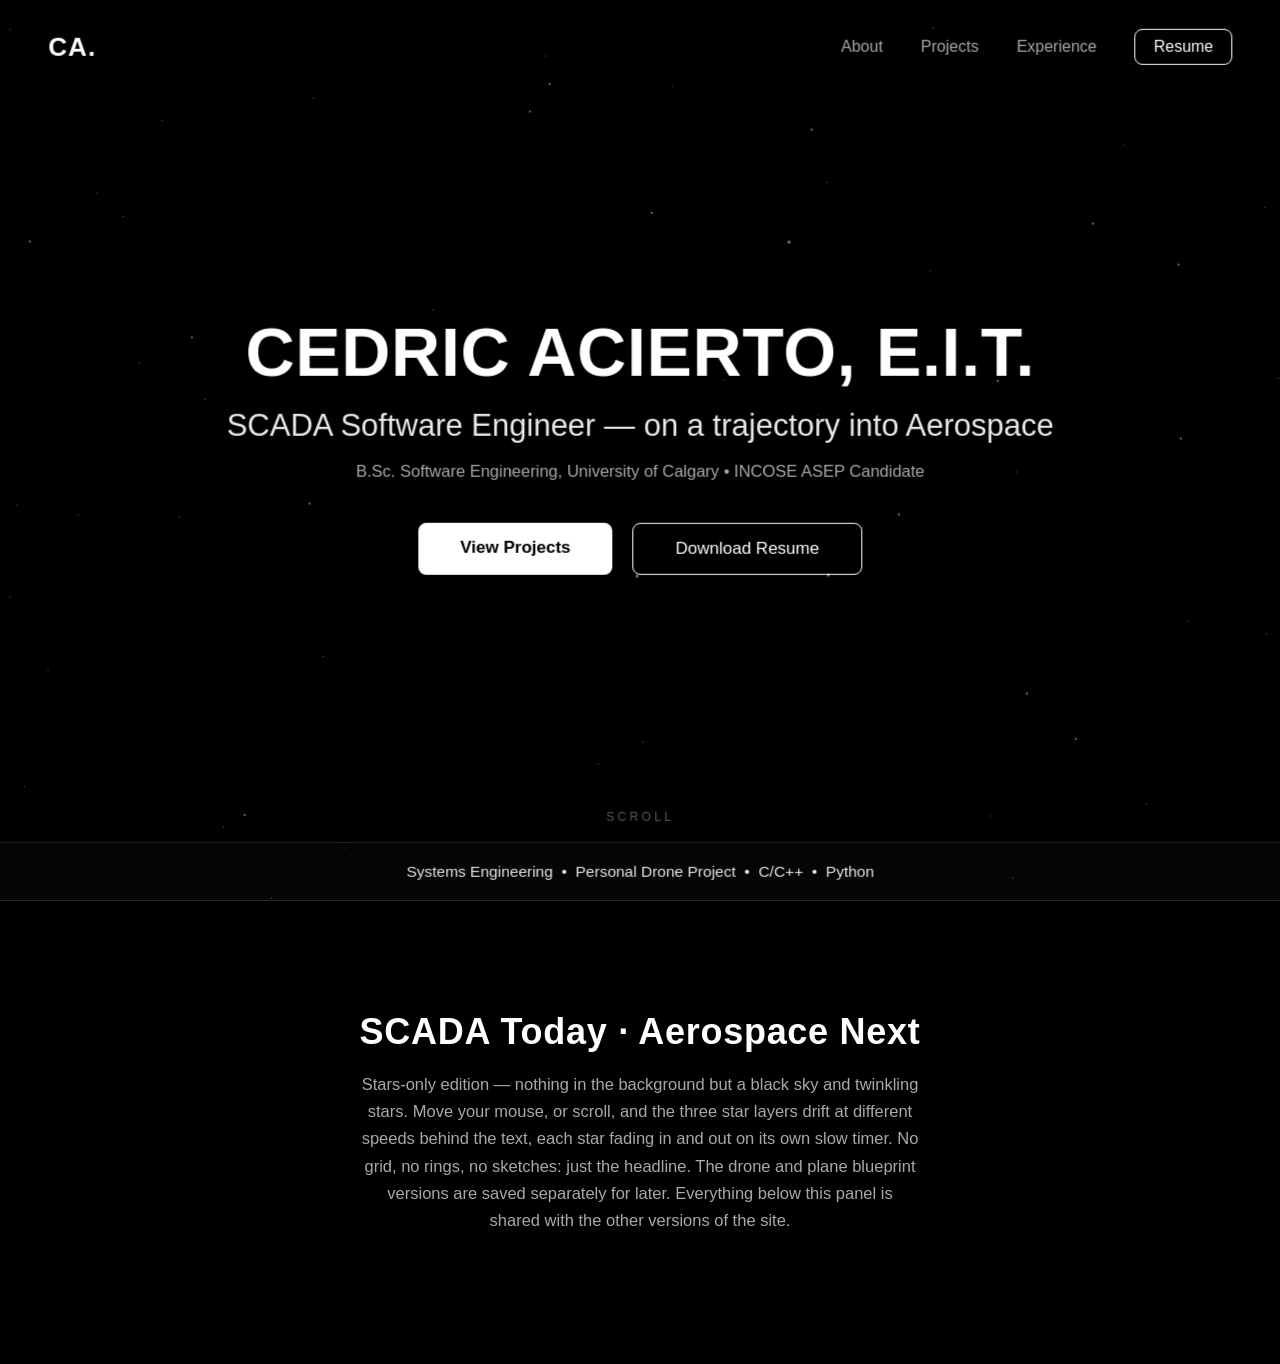
==== index.html @ 92575e53 "First upload - landing page Uploaded first version of landing page." ====
<!DOCTYPE html>
<html lang="en">
<head>
<meta charset="UTF-8">
<meta name="viewport" content="width=device-width, initial-scale=1.0">
<title>Cedric Acierto, E.I.T. — SCADA Software Engineer, on a trajectory into Aerospace</title>
<style>
  :root { --black:#000; --white:#fff; --grey:#a8a8a8; --dim:#5a5a5a; --line:#262626; }
  * { margin:0; padding:0; box-sizing:border-box; }
  html { scroll-behavior:smooth; }
  body { background:var(--black); color:var(--white); font-family:Helvetica, Arial, sans-serif; overflow-x:hidden; }

  /* ---------- Parallax stage ---------- */
  .stage { position:relative; height:100vh; min-height:620px; overflow:hidden; }
  .layer { position:absolute; inset:-6%; will-change:transform; pointer-events:none; }

  /* Starfield: three parallax layers of individual stars, generated by the
     script at the bottom (76 stars total). NO constellation lines, shapes,
     or labels. Each star twinkles on its OWN slow timer — random duration
     and a negative delay so they're never in sync — fading gently between
     dim and soft-bright. Subtle on purpose (Cedric, 2026-10-22): this
     replaced an earlier whole-layer opacity pulse that read as one big
     fade rather than a twinkle. */
  .star { position:absolute; background:#fff; border-radius:50%; opacity:.5;
          animation:starTwinkle ease-in-out infinite alternate; }
  @keyframes starTwinkle { from { opacity:.16; } to { opacity:.85; } }


  /* ---------- Content ---------- */
  .content { position:relative; z-index:5; height:100%; display:flex; flex-direction:column; will-change:transform; }
  nav { display:flex; justify-content:space-between; align-items:center; padding:28px 48px; }
  .logo { font-weight:700; font-size:26px; letter-spacing:.04em; color:#fff; text-decoration:none; }
  .nav-links { display:flex; gap:38px; align-items:center; }
  .nav-links a { color:var(--grey); text-decoration:none; font-size:16px; }
  .nav-links a:hover { color:#fff; }
  .resume-btn { border:1px solid #fff; border-radius:8px; padding:8px 18px; color:#fff !important; }
  .burger { display:none; background:none; border:0; color:#fff; font-size:26px; cursor:pointer; }

  .hero { flex:1; display:flex; flex-direction:column; justify-content:center; align-items:center; text-align:center; padding:0 24px; }
  h1 { font-size:clamp(34px, 6.2vw, 68px); font-weight:700; letter-spacing:.01em; line-height:1.08; }
  .sub { margin-top:18px; font-size:clamp(19px, 3vw, 31px); color:#e8e8e8; font-weight:500; }
  .cred { margin-top:18px; font-size:clamp(13px, 1.6vw, 16.5px); color:var(--grey); }
  .buttons { margin-top:42px; display:flex; gap:20px; flex-wrap:wrap; justify-content:center; }
  .btn { font-size:17px; text-decoration:none; border-radius:8px; padding:15px 42px; }
  .btn-fill { background:#fff; color:#000; font-weight:600; }
  .btn-line { border:1px solid #fff; color:#fff; }
  .btn-line:hover { background:#fff; color:#000; }

  .strip { border-top:1px solid var(--line); padding:20px 16px; text-align:center; color:#e8e8e8; font-size:15.5px; background:rgba(255,255,255,.02); }
  .scroll-hint { text-align:center; color:var(--dim); font-size:12px; letter-spacing:.28em; padding:12px 0 18px; text-transform:uppercase; }

  /* Second panel so scroll-parallax is visible */
  .panel { position:relative; padding:110px 24px 130px; text-align:center; border-top:1px solid var(--line); background:#000; }
  .panel h2 { font-size:clamp(24px, 3.4vw, 36px); font-weight:600; letter-spacing:.02em; }
  .panel p { margin:18px auto 0; max-width:560px; color:var(--grey); line-height:1.65; font-size:16.5px; }

  @media (max-width:640px) {
    nav { padding:22px; }
    .nav-links a:not(.resume-btn) { display:none; }
    .burger { display:block; }
    .buttons { flex-direction:column; width:min(340px, 88vw); }
    .btn { text-align:center; }
    .stage { min-height:600px; }
  }
  @media (prefers-reduced-motion: reduce) {
    html { scroll-behavior:auto; }
    .layer, .content { transform:none !important; }
    .star { animation:none; }
  }
</style>
</head>
<body>

  <section class="stage" id="stage">
    <!-- Parallax layers, back to front -->
    <div class="layer layer-specks3" data-depth="5"></div>
    <div class="layer layer-specks" data-depth="11"></div>
    <div class="layer layer-specks2" data-depth="14"></div>
    <!-- Foreground content moves slightly against the layers -->
    <div class="content" id="content" data-depth="-8">
      <nav>
        <a class="logo" href="#">CA.</a>
        <div class="nav-links">
          <a href="#about">About</a>
          <a href="#">Projects</a>
          <a href="#">Experience</a>
          <a class="resume-btn" href="#">Resume</a>
          <button class="burger" aria-label="Menu">&#9776;</button>
        </div>
      </nav>

      <div class="hero">
        <h1>CEDRIC ACIERTO, E.I.T.</h1>
        <div class="sub">SCADA Software Engineer — on a trajectory into Aerospace</div>
        <div class="cred">B.Sc. Software Engineering, University of Calgary &bull; INCOSE ASEP Candidate</div>
        <div class="buttons">
          <a class="btn btn-fill" href="#">View Projects</a>
          <a class="btn btn-line" href="#">Download Resume</a>
        </div>
      </div>

      <div class="scroll-hint">Scroll</div>
      <div class="strip">Systems Engineering &nbsp;&bull;&nbsp; Personal Drone Project &nbsp;&bull;&nbsp; C/C++ &nbsp;&bull;&nbsp; Python</div>
    </div>
  </section>

  <section class="panel" id="about">
    <h2>SCADA Today &middot; Aerospace Next</h2>
    <p>Stars-only edition — nothing in the background but a black sky and twinkling stars. Move your mouse, or scroll, and the three star layers drift at different speeds behind the text, each star fading in and out on its own slow timer. No grid, no rings, no sketches: just the headline. The drone and plane blueprint versions are saved separately for later. Everything below this panel is shared with the other versions of the site.</p>
  </section>

<script>
  (function () {
    // Populate the three star layers: 30 + 26 + 20 = 76 stars, each with
    // a random position, size (mostly 1px, some 2px, a few 3px), twinkle
    // duration (2.8-5.8s), and a negative delay so no two stars pulse together.
    [['.layer-specks3', 30], ['.layer-specks', 26], ['.layer-specks2', 20]].forEach(function (cfg) {
      var host = document.querySelector(cfg[0]);
      if (!host) return;
      for (var i = 0; i < cfg[1]; i++) {
        var s = document.createElement('span');
        s.className = 'star';
        var _r = Math.random(); var size = _r < 0.7 ? 1 : (_r < 0.93 ? 2 : 3);
        s.style.width = size + 'px';
        s.style.height = size + 'px';
        s.style.left = (Math.random() * 100).toFixed(2) + '%';
        s.style.top = (Math.random() * 100).toFixed(2) + '%';
        s.style.animationDuration = (2.8 + Math.random() * 3).toFixed(2) + 's';
        s.style.animationDelay = (-Math.random() * 6).toFixed(2) + 's';
        host.appendChild(s);
      }
    });

    var reduce = window.matchMedia('(prefers-reduced-motion: reduce)').matches;
    if (reduce) return;

    var layers = Array.prototype.slice.call(document.querySelectorAll('[data-depth]'));
    var tx = 0, ty = 0, cx = 0, cy = 0, t = 0;

    // Mouse drives the target; on touch devices a slow automatic drift takes over.
    window.addEventListener('mousemove', function (e) {
      tx = (e.clientX / window.innerWidth  - 0.5) * 2;   // -1 .. 1
      ty = (e.clientY / window.innerHeight - 0.5) * 2;
    }, { passive: true });

    function frame() {
      t += 0.008;
      // Gentle idle drift so phones (no mouse) still see movement.
      var idleX = Math.sin(t) * 0.18, idleY = Math.cos(t * 0.8) * 0.12;
      var goalX = tx + idleX, goalY = ty + idleY;

      cx += (goalX - cx) * 0.055;   // lerp = the smooth, floaty feel
      cy += (goalY - cy) * 0.055;
      var scroll = window.scrollY || 0;

      layers.forEach(function (el) {
        var d = parseFloat(el.getAttribute('data-depth'));
        var x = -cx * d;
        var y = -cy * d - scroll * d * 0.012;   // scroll parallax, scaled by depth
        el.style.transform = 'translate3d(' + x.toFixed(2) + 'px,' + y.toFixed(2) + 'px,0)';
      });
      requestAnimationFrame(frame);
    }
    requestAnimationFrame(frame);
  })();
</script>
</body>
</html>
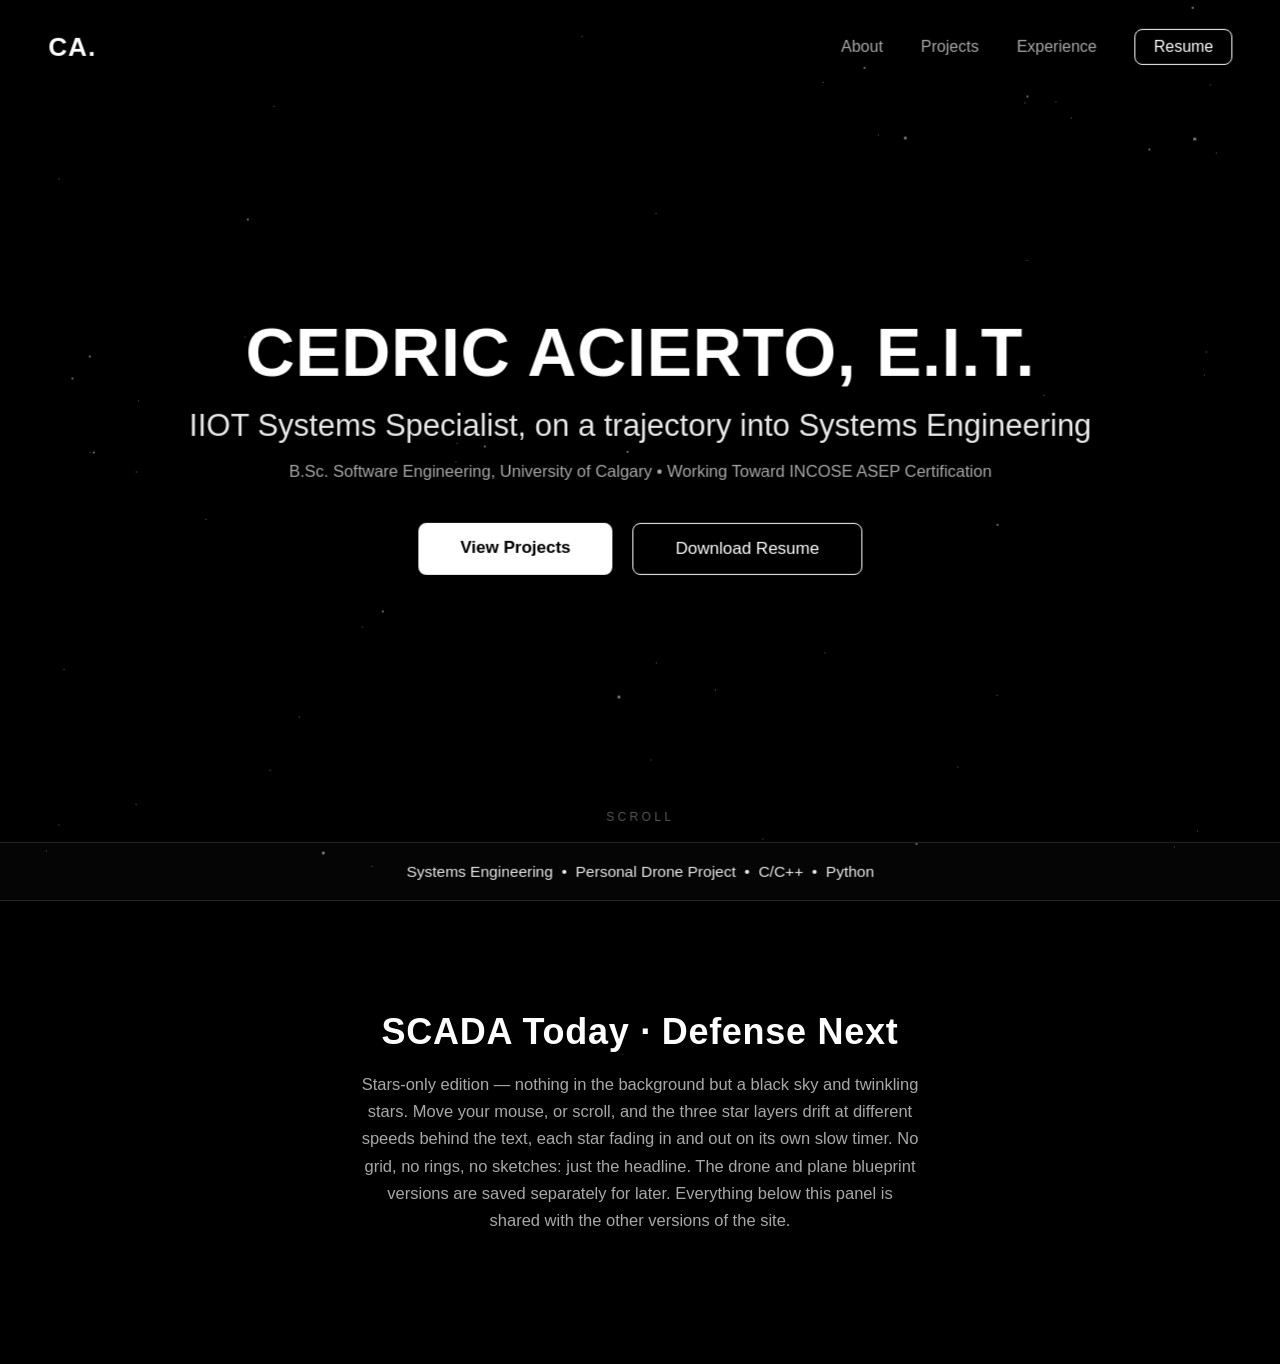
==== commit bf2c6276: "Changed wording Changed wording on some sections to describe myself better" ====
--- a/index.html
+++ b/index.html
@@ -3,7 +3,7 @@
 <head>
 <meta charset="UTF-8">
 <meta name="viewport" content="width=device-width, initial-scale=1.0">
-<title>Cedric Acierto, E.I.T. — SCADA Software Engineer, on a trajectory into Aerospace</title>
+<title>Cedric Acierto, E.I.T. — IIOT Systems Specialist, on a trajectory into Systems Engineering</title>
 <style>
   :root { --black:#000; --white:#fff; --grey:#a8a8a8; --dim:#5a5a5a; --line:#262626; }
   * { margin:0; padding:0; box-sizing:border-box; }
@@ -91,8 +91,8 @@
 
       <div class="hero">
         <h1>CEDRIC ACIERTO, E.I.T.</h1>
-        <div class="sub">SCADA Software Engineer — on a trajectory into Aerospace</div>
-        <div class="cred">B.Sc. Software Engineering, University of Calgary &bull; INCOSE ASEP Candidate</div>
+        <div class="sub">IIOT Systems Specialist, on a trajectory into Systems Engineering</div>
+        <div class="cred">B.Sc. Software Engineering, University of Calgary &bull; Working Toward INCOSE ASEP Certification</div>
         <div class="buttons">
           <a class="btn btn-fill" href="#">View Projects</a>
           <a class="btn btn-line" href="#">Download Resume</a>
@@ -105,7 +105,7 @@
   </section>
 
   <section class="panel" id="about">
-    <h2>SCADA Today &middot; Aerospace Next</h2>
+    <h2>SCADA Today &middot; Defense Next</h2>
     <p>Stars-only edition — nothing in the background but a black sky and twinkling stars. Move your mouse, or scroll, and the three star layers drift at different speeds behind the text, each star fading in and out on its own slow timer. No grid, no rings, no sketches: just the headline. The drone and plane blueprint versions are saved separately for later. Everything below this panel is shared with the other versions of the site.</p>
   </section>
 
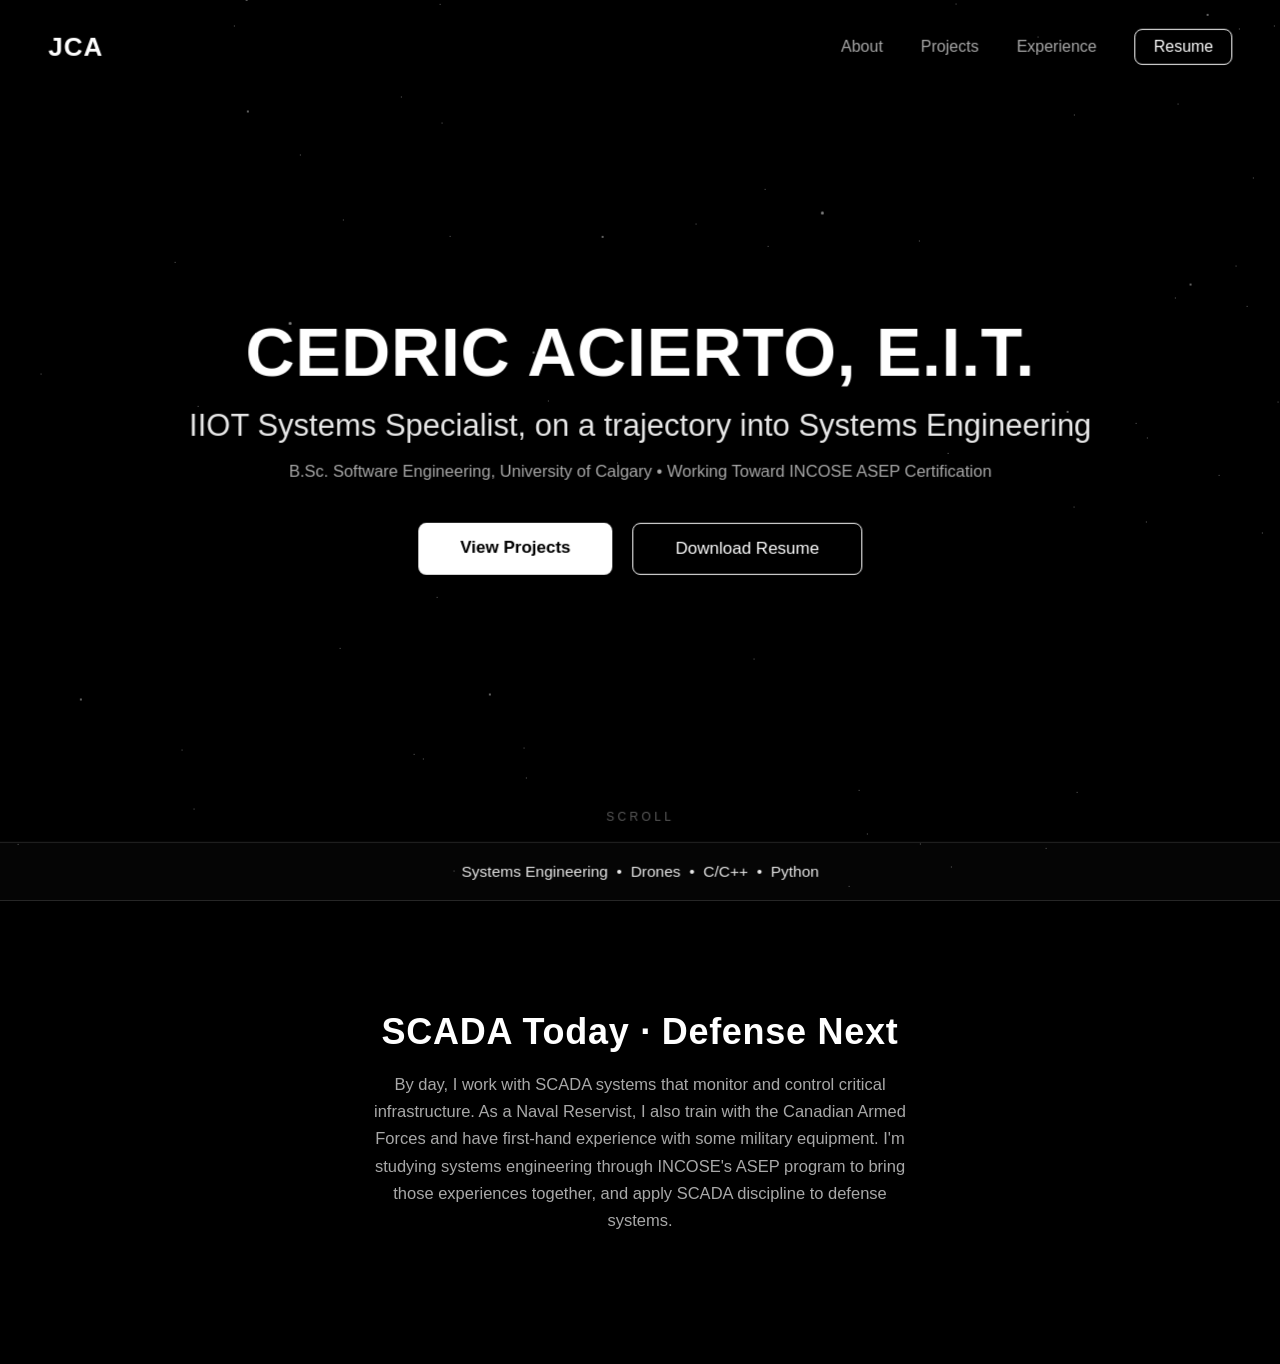
==== commit b6911dca: "Updated landing page Updated landing page with more description. Changed the paragraph on the landin" ====
--- a/index.html
+++ b/index.html
@@ -79,7 +79,7 @@
     <!-- Foreground content moves slightly against the layers -->
     <div class="content" id="content" data-depth="-8">
       <nav>
-        <a class="logo" href="#">CA.</a>
+        <a class="logo" href="#">JCA</a>
         <div class="nav-links">
           <a href="#about">About</a>
           <a href="#">Projects</a>
@@ -100,13 +100,15 @@
       </div>
 
       <div class="scroll-hint">Scroll</div>
-      <div class="strip">Systems Engineering &nbsp;&bull;&nbsp; Personal Drone Project &nbsp;&bull;&nbsp; C/C++ &nbsp;&bull;&nbsp; Python</div>
+      <div class="strip">Systems Engineering &nbsp;&bull;&nbsp; Drones &nbsp;&bull;&nbsp; C/C++ &nbsp;&bull;&nbsp; Python</div>
     </div>
   </section>
 
   <section class="panel" id="about">
     <h2>SCADA Today &middot; Defense Next</h2>
-    <p>Stars-only edition — nothing in the background but a black sky and twinkling stars. Move your mouse, or scroll, and the three star layers drift at different speeds behind the text, each star fading in and out on its own slow timer. No grid, no rings, no sketches: just the headline. The drone and plane blueprint versions are saved separately for later. Everything below this panel is shared with the other versions of the site.</p>
+    <p>By day, I work with SCADA systems that monitor and control critical infrastructure. 
+      As a Naval Reservist, I also train with the Canadian Armed Forces and have first-hand experience with some military equipment. 
+      I'm studying systems engineering through INCOSE's ASEP program to bring those experiences together, and apply SCADA discipline to defense systems.</p>
   </section>
 
 <script>
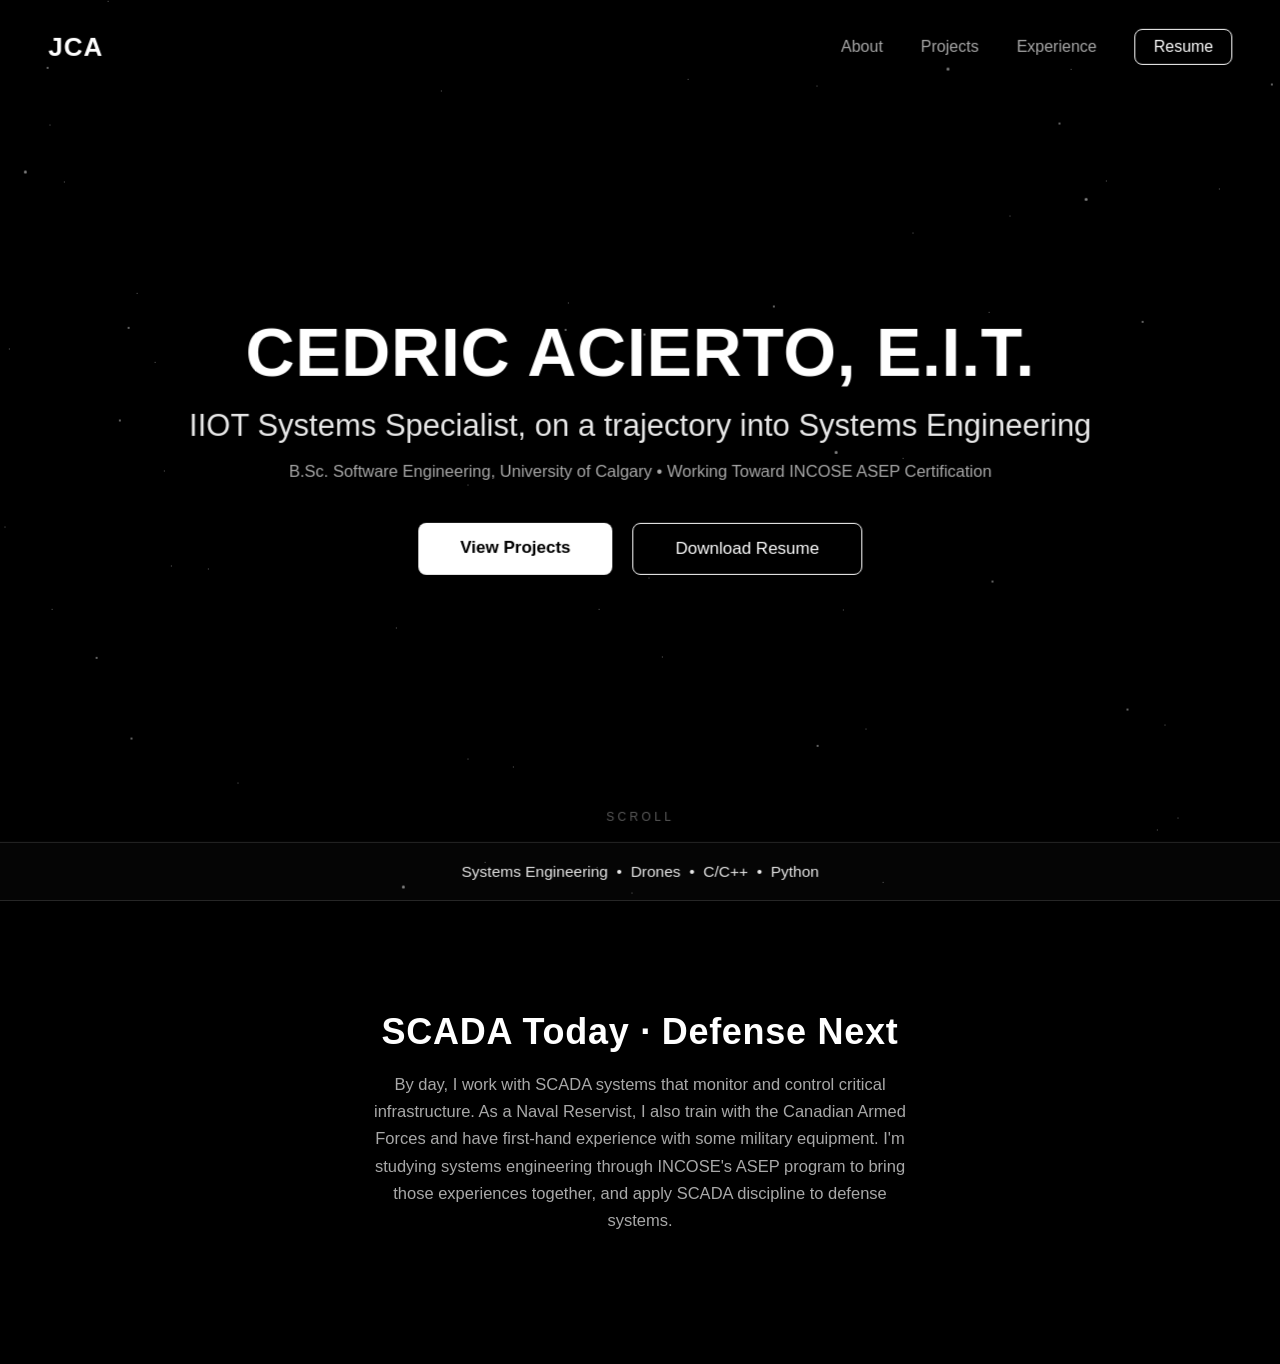
==== commit 433aab24: "Separated HTML CSS and JS scripts Separated HTML CSS and JS scripts and also added an Experience pag" ====
--- a/index.html
+++ b/index.html
@@ -4,70 +4,7 @@
 <meta charset="UTF-8">
 <meta name="viewport" content="width=device-width, initial-scale=1.0">
 <title>Cedric Acierto, E.I.T. — IIOT Systems Specialist, on a trajectory into Systems Engineering</title>
-<style>
-  :root { --black:#000; --white:#fff; --grey:#a8a8a8; --dim:#5a5a5a; --line:#262626; }
-  * { margin:0; padding:0; box-sizing:border-box; }
-  html { scroll-behavior:smooth; }
-  body { background:var(--black); color:var(--white); font-family:Helvetica, Arial, sans-serif; overflow-x:hidden; }
-
-  /* ---------- Parallax stage ---------- */
-  .stage { position:relative; height:100vh; min-height:620px; overflow:hidden; }
-  .layer { position:absolute; inset:-6%; will-change:transform; pointer-events:none; }
-
-  /* Starfield: three parallax layers of individual stars, generated by the
-     script at the bottom (76 stars total). NO constellation lines, shapes,
-     or labels. Each star twinkles on its OWN slow timer — random duration
-     and a negative delay so they're never in sync — fading gently between
-     dim and soft-bright. Subtle on purpose (Cedric, 2026-10-22): this
-     replaced an earlier whole-layer opacity pulse that read as one big
-     fade rather than a twinkle. */
-  .star { position:absolute; background:#fff; border-radius:50%; opacity:.5;
-          animation:starTwinkle ease-in-out infinite alternate; }
-  @keyframes starTwinkle { from { opacity:.16; } to { opacity:.85; } }
-
-
-  /* ---------- Content ---------- */
-  .content { position:relative; z-index:5; height:100%; display:flex; flex-direction:column; will-change:transform; }
-  nav { display:flex; justify-content:space-between; align-items:center; padding:28px 48px; }
-  .logo { font-weight:700; font-size:26px; letter-spacing:.04em; color:#fff; text-decoration:none; }
-  .nav-links { display:flex; gap:38px; align-items:center; }
-  .nav-links a { color:var(--grey); text-decoration:none; font-size:16px; }
-  .nav-links a:hover { color:#fff; }
-  .resume-btn { border:1px solid #fff; border-radius:8px; padding:8px 18px; color:#fff !important; }
-  .burger { display:none; background:none; border:0; color:#fff; font-size:26px; cursor:pointer; }
-
-  .hero { flex:1; display:flex; flex-direction:column; justify-content:center; align-items:center; text-align:center; padding:0 24px; }
-  h1 { font-size:clamp(34px, 6.2vw, 68px); font-weight:700; letter-spacing:.01em; line-height:1.08; }
-  .sub { margin-top:18px; font-size:clamp(19px, 3vw, 31px); color:#e8e8e8; font-weight:500; }
-  .cred { margin-top:18px; font-size:clamp(13px, 1.6vw, 16.5px); color:var(--grey); }
-  .buttons { margin-top:42px; display:flex; gap:20px; flex-wrap:wrap; justify-content:center; }
-  .btn { font-size:17px; text-decoration:none; border-radius:8px; padding:15px 42px; }
-  .btn-fill { background:#fff; color:#000; font-weight:600; }
-  .btn-line { border:1px solid #fff; color:#fff; }
-  .btn-line:hover { background:#fff; color:#000; }
-
-  .strip { border-top:1px solid var(--line); padding:20px 16px; text-align:center; color:#e8e8e8; font-size:15.5px; background:rgba(255,255,255,.02); }
-  .scroll-hint { text-align:center; color:var(--dim); font-size:12px; letter-spacing:.28em; padding:12px 0 18px; text-transform:uppercase; }
-
-  /* Second panel so scroll-parallax is visible */
-  .panel { position:relative; padding:110px 24px 130px; text-align:center; border-top:1px solid var(--line); background:#000; }
-  .panel h2 { font-size:clamp(24px, 3.4vw, 36px); font-weight:600; letter-spacing:.02em; }
-  .panel p { margin:18px auto 0; max-width:560px; color:var(--grey); line-height:1.65; font-size:16.5px; }
-
-  @media (max-width:640px) {
-    nav { padding:22px; }
-    .nav-links a:not(.resume-btn) { display:none; }
-    .burger { display:block; }
-    .buttons { flex-direction:column; width:min(340px, 88vw); }
-    .btn { text-align:center; }
-    .stage { min-height:600px; }
-  }
-  @media (prefers-reduced-motion: reduce) {
-    html { scroll-behavior:auto; }
-    .layer, .content { transform:none !important; }
-    .star { animation:none; }
-  }
-</style>
+<link rel="stylesheet" href="style.css">
 </head>
 <body>
 
@@ -111,60 +48,6 @@
       I'm studying systems engineering through INCOSE's ASEP program to bring those experiences together, and apply SCADA discipline to defense systems.</p>
   </section>
 
-<script>
-  (function () {
-    // Populate the three star layers: 30 + 26 + 20 = 76 stars, each with
-    // a random position, size (mostly 1px, some 2px, a few 3px), twinkle
-    // duration (2.8-5.8s), and a negative delay so no two stars pulse together.
-    [['.layer-specks3', 30], ['.layer-specks', 26], ['.layer-specks2', 20]].forEach(function (cfg) {
-      var host = document.querySelector(cfg[0]);
-      if (!host) return;
-      for (var i = 0; i < cfg[1]; i++) {
-        var s = document.createElement('span');
-        s.className = 'star';
-        var _r = Math.random(); var size = _r < 0.7 ? 1 : (_r < 0.93 ? 2 : 3);
-        s.style.width = size + 'px';
-        s.style.height = size + 'px';
-        s.style.left = (Math.random() * 100).toFixed(2) + '%';
-        s.style.top = (Math.random() * 100).toFixed(2) + '%';
-        s.style.animationDuration = (2.8 + Math.random() * 3).toFixed(2) + 's';
-        s.style.animationDelay = (-Math.random() * 6).toFixed(2) + 's';
-        host.appendChild(s);
-      }
-    });
-
-    var reduce = window.matchMedia('(prefers-reduced-motion: reduce)').matches;
-    if (reduce) return;
-
-    var layers = Array.prototype.slice.call(document.querySelectorAll('[data-depth]'));
-    var tx = 0, ty = 0, cx = 0, cy = 0, t = 0;
-
-    // Mouse drives the target; on touch devices a slow automatic drift takes over.
-    window.addEventListener('mousemove', function (e) {
-      tx = (e.clientX / window.innerWidth  - 0.5) * 2;   // -1 .. 1
-      ty = (e.clientY / window.innerHeight - 0.5) * 2;
-    }, { passive: true });
-
-    function frame() {
-      t += 0.008;
-      // Gentle idle drift so phones (no mouse) still see movement.
-      var idleX = Math.sin(t) * 0.18, idleY = Math.cos(t * 0.8) * 0.12;
-      var goalX = tx + idleX, goalY = ty + idleY;
-
-      cx += (goalX - cx) * 0.055;   // lerp = the smooth, floaty feel
-      cy += (goalY - cy) * 0.055;
-      var scroll = window.scrollY || 0;
-
-      layers.forEach(function (el) {
-        var d = parseFloat(el.getAttribute('data-depth'));
-        var x = -cx * d;
-        var y = -cy * d - scroll * d * 0.012;   // scroll parallax, scaled by depth
-        el.style.transform = 'translate3d(' + x.toFixed(2) + 'px,' + y.toFixed(2) + 'px,0)';
-      });
-      requestAnimationFrame(frame);
-    }
-    requestAnimationFrame(frame);
-  })();
-</script>
+<script src="script.js"></script>
 </body>
 </html>
--- a/style.css
+++ b/style.css
@@ -0,0 +1,95 @@
+
+  :root { --black:#000; --white:#fff; --grey:#a8a8a8; --dim:#5a5a5a; --line:#262626; }
+  * { margin:0; padding:0; box-sizing:border-box; }
+  html { scroll-behavior:smooth; }
+  body { background:var(--black); color:var(--white); font-family:Helvetica, Arial, sans-serif; overflow-x:hidden; }
+
+  /* ---------- Parallax stage ---------- */
+  .stage { position:relative; height:100vh; min-height:620px; overflow:hidden; }
+  .layer { position:absolute; inset:-6%; will-change:transform; pointer-events:none; }
+
+  /* Starfield: three parallax layers of individual stars, generated by the
+     script at the bottom (76 stars total). NO constellation lines, shapes,
+     or labels. Each star twinkles on its OWN slow timer — random duration
+     and a negative delay so they're never in sync — fading gently between
+     dim and soft-bright. Subtle on purpose (Cedric, 2026-10-22): this
+     replaced an earlier whole-layer opacity pulse that read as one big
+     fade rather than a twinkle. */
+  .star { position:absolute; background:#fff; border-radius:50%; opacity:.5;
+          animation:starTwinkle ease-in-out infinite alternate; }
+  @keyframes starTwinkle { from { opacity:.16; } to { opacity:.85; } }
+
+
+  /* ---------- Content ---------- */
+  .content { position:relative; z-index:5; height:100%; display:flex; flex-direction:column; will-change:transform; }
+  nav { display:flex; justify-content:space-between; align-items:center; padding:28px 48px; }
+  .logo { font-weight:700; font-size:26px; letter-spacing:.04em; color:#fff; text-decoration:none; }
+  .nav-links { display:flex; gap:38px; align-items:center; }
+  .nav-links a { color:var(--grey); text-decoration:none; font-size:16px; }
+  .nav-links a:hover { color:#fff; }
+  .resume-btn { border:1px solid #fff; border-radius:8px; padding:8px 18px; color:#fff !important; }
+  .burger { display:none; background:none; border:0; color:#fff; font-size:26px; cursor:pointer; }
+
+  .hero { flex:1; display:flex; flex-direction:column; justify-content:center; align-items:center; text-align:center; padding:0 24px; }
+  h1 { font-size:clamp(34px, 6.2vw, 68px); font-weight:700; letter-spacing:.01em; line-height:1.08; }
+  .sub { margin-top:18px; font-size:clamp(19px, 3vw, 31px); color:#e8e8e8; font-weight:500; }
+  .cred { margin-top:18px; font-size:clamp(13px, 1.6vw, 16.5px); color:var(--grey); }
+  .buttons { margin-top:42px; display:flex; gap:20px; flex-wrap:wrap; justify-content:center; }
+  .btn { font-size:17px; text-decoration:none; border-radius:8px; padding:15px 42px; }
+  .btn-fill { background:#fff; color:#000; font-weight:600; }
+  .btn-line { border:1px solid #fff; color:#fff; }
+  .btn-line:hover { background:#fff; color:#000; }
+
+  .strip { border-top:1px solid var(--line); padding:20px 16px; text-align:center; color:#e8e8e8; font-size:15.5px; background:rgba(255,255,255,.02); }
+  .scroll-hint { text-align:center; color:var(--dim); font-size:12px; letter-spacing:.28em; padding:12px 0 18px; text-transform:uppercase; }
+
+  /* Second panel so scroll-parallax is visible */
+  .panel { position:relative; padding:110px 24px 130px; text-align:center; border-top:1px solid var(--line); background:#000; }
+  .panel h2 { font-size:clamp(24px, 3.4vw, 36px); font-weight:600; letter-spacing:.02em; }
+  .panel p { margin:18px auto 0; max-width:560px; color:var(--grey); line-height:1.65; font-size:16.5px; }
+
+  @media (max-width:640px) {
+    nav { padding:22px; }
+    .nav-links a:not(.resume-btn) { display:none; }
+    .burger { display:block; }
+    .buttons { flex-direction:column; width:min(340px, 88vw); }
+    .btn { text-align:center; }
+    .stage { min-height:600px; }
+  }
+  @media (prefers-reduced-motion: reduce) {
+    html { scroll-behavior:auto; }
+    .layer, .content { transform:none !important; }
+    .star { animation:none; }
+  }
+
+  /* ---------- Experience page (experience.html only) ---------- */
+  /* Fixed starfield behind a scrolling page; same three twinkling layers. */
+  .starfield { position:fixed; inset:0; z-index:0; overflow:hidden; pointer-events:none; }
+  .page-wrap { position:relative; z-index:5; max-width:860px; margin:0 auto; padding:0 48px 80px; }
+  .page-wrap > nav { padding-left:0; padding-right:0; }
+  .page-header { padding:64px 0 8px; }
+  .eyebrow { font-size:12px; letter-spacing:.28em; text-transform:uppercase; color:var(--dim); }
+  .page-header h1 { font-size:clamp(40px, 6vw, 64px); font-weight:700; letter-spacing:.01em; line-height:1.08; margin-top:14px; }
+  /* Vertical timeline: one hairline, one white dot per role. */
+  .timeline { list-style:none; margin-top:56px; border-left:1px solid var(--line); }
+  .role { position:relative; padding:0 0 56px 36px; }
+  .role::before { content:""; position:absolute; left:-5px; top:9px; width:9px; height:9px; background:#fff; border-radius:50%; }
+  .role:last-child { padding-bottom:8px; }
+  .role-head { display:flex; justify-content:space-between; gap:24px; align-items:baseline; flex-wrap:wrap; }
+  .role-title { font-size:clamp(20px, 2.6vw, 26px); font-weight:700; letter-spacing:.01em; }
+  .role-org { margin-top:6px; color:var(--grey); font-size:16px; }
+  .role-date { color:#e8e8e8; font-size:15px; white-space:nowrap; }
+  .role-bullets { margin:18px 0 0; padding-left:20px; color:#cfcfcf; line-height:1.65; font-size:16px; }
+  .role-bullets li { margin-bottom:10px; }
+  .role-bullets li::marker { color:#fff; }
+  .nav-active { color:#fff !important; font-weight:600; }
+  .exp-footer { margin-top:64px; }
+  .back-link { color:var(--grey); text-decoration:none; font-size:15px; }
+  .back-link:hover { color:#fff; }
+  .page-wrap .strip { margin-top:24px; }
+
+  @media (max-width:640px) {
+    .page-wrap { padding:0 22px 64px; }
+    .role { padding-left:28px; padding-bottom:44px; }
+    .role-date { white-space:normal; }
+  }
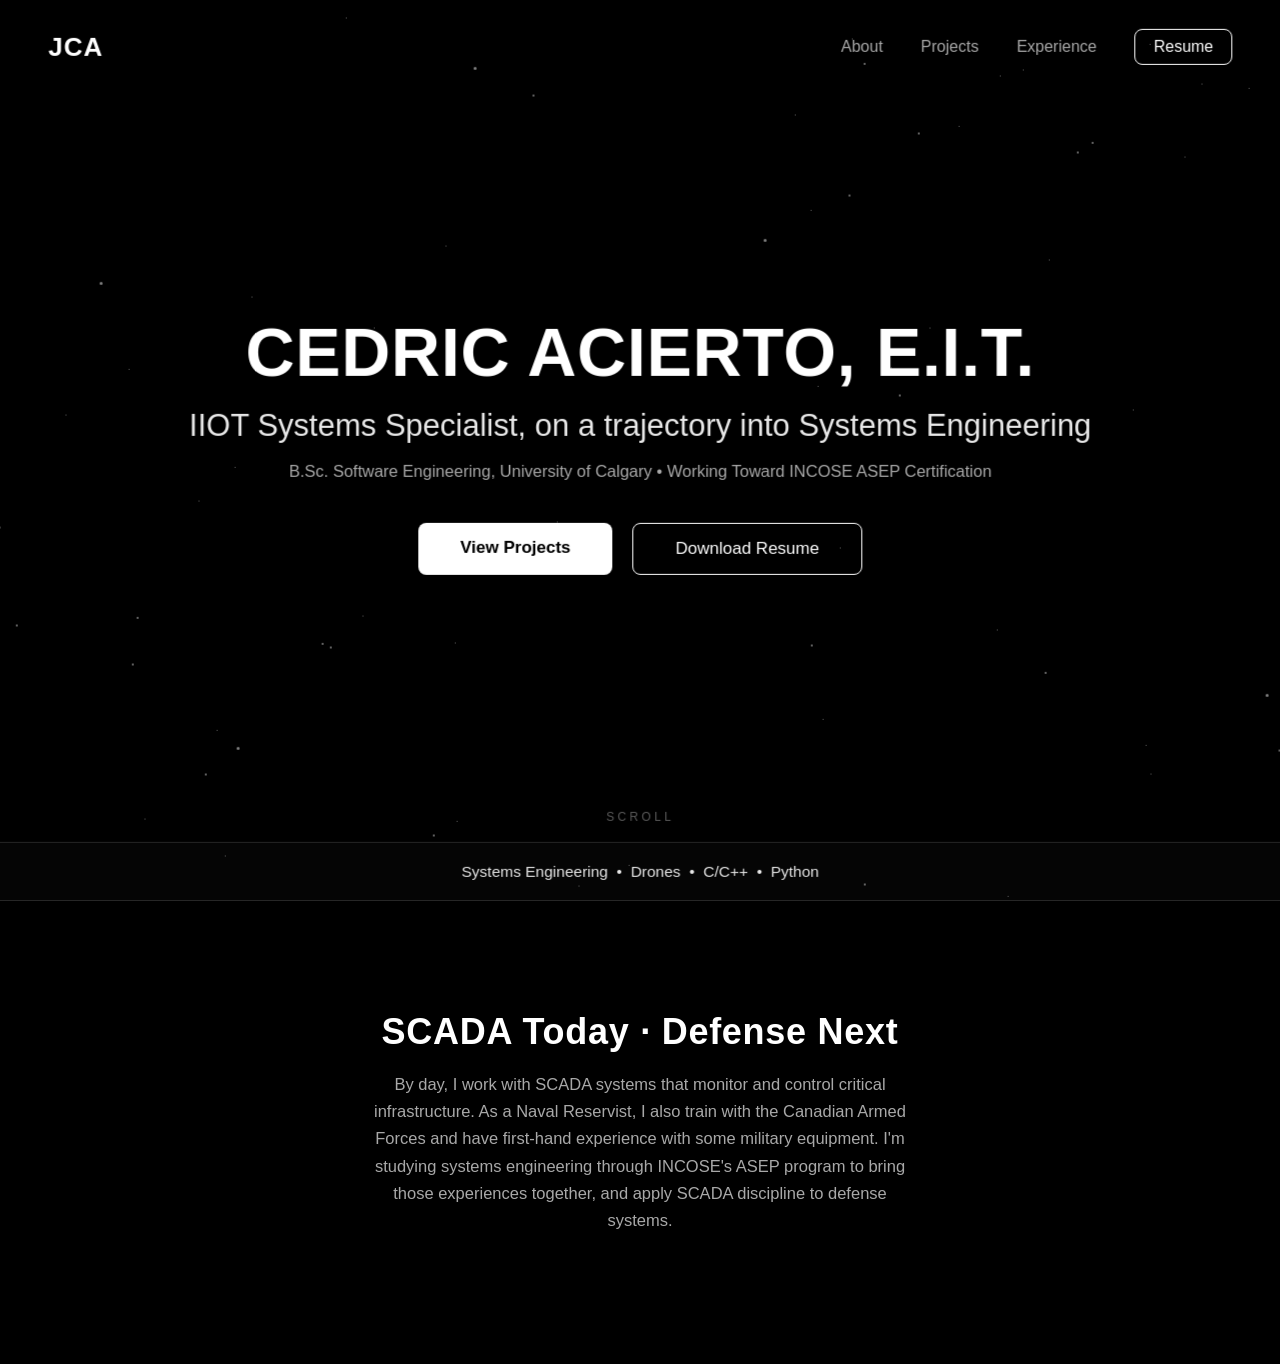
==== commit 8319ce8b: "Linked experience page Linked experience page" ====
--- a/index.html
+++ b/index.html
@@ -20,7 +20,7 @@
         <div class="nav-links">
           <a href="#about">About</a>
           <a href="#">Projects</a>
-          <a href="#">Experience</a>
+          <a href="experience.html">Experience</a>
           <a class="resume-btn" href="#">Resume</a>
           <button class="burger" aria-label="Menu">&#9776;</button>
         </div>
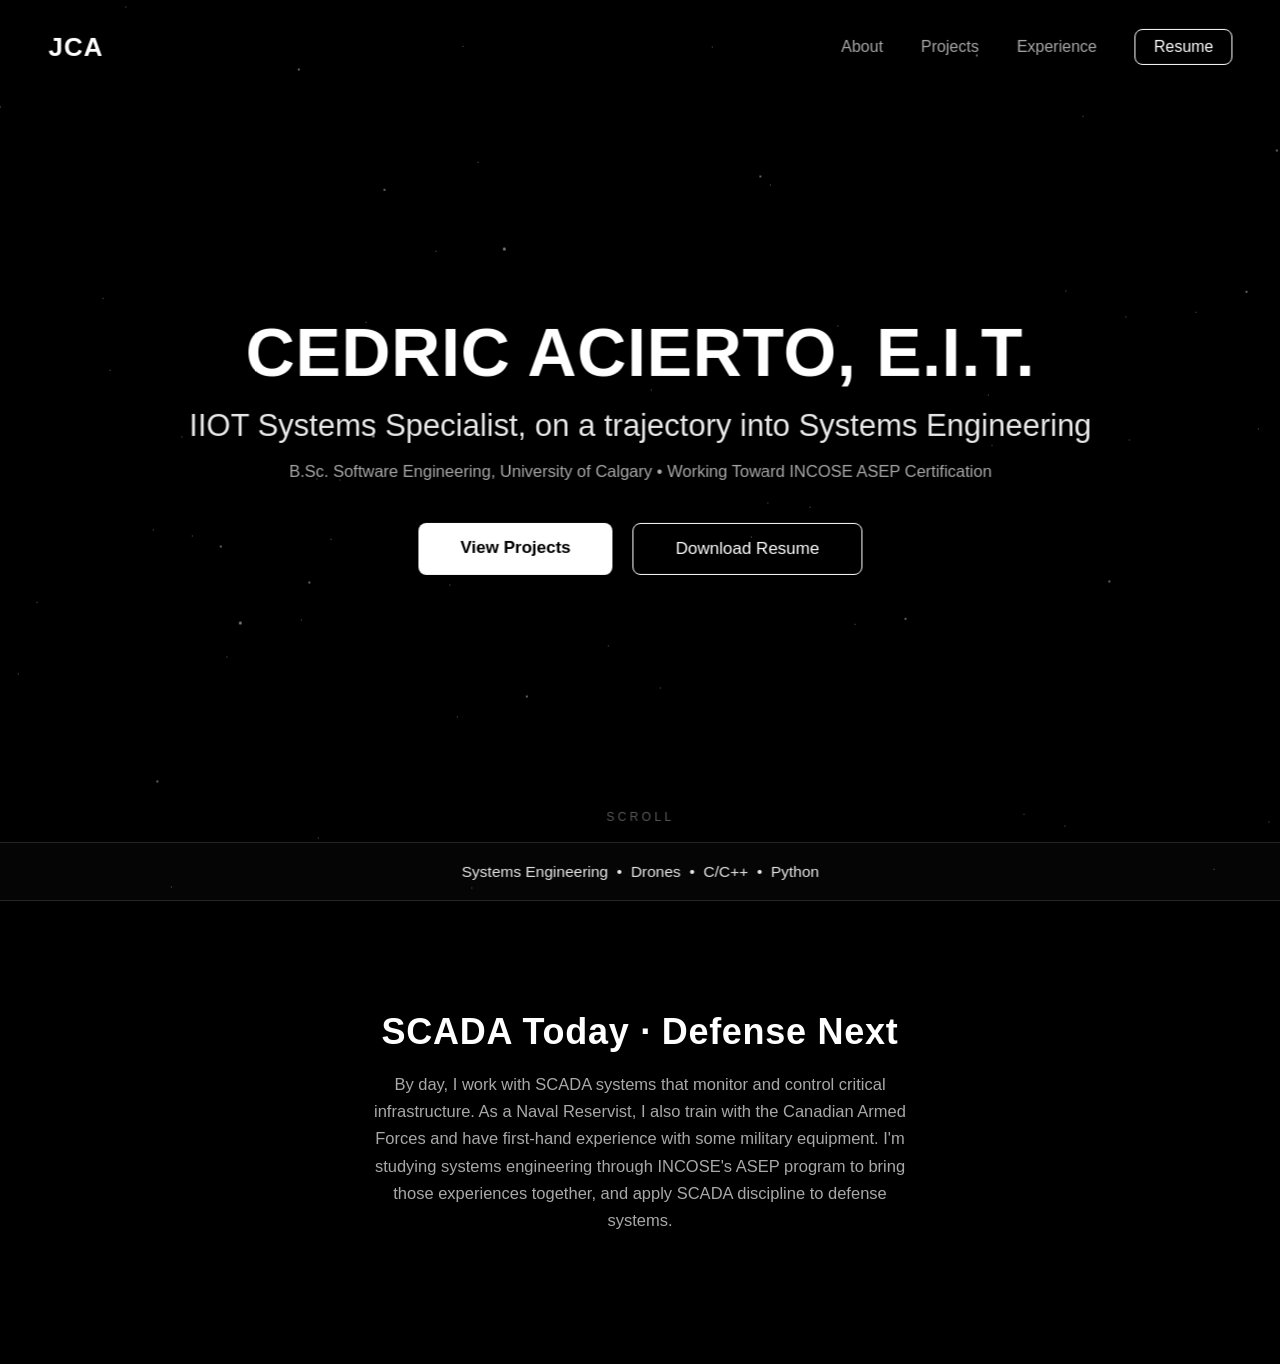
==== commit 652a98c9: "Updated the links section to link to projects Updated the links section to link to projects" ====
--- a/index.html
+++ b/index.html
@@ -19,7 +19,7 @@
         <a class="logo" href="#">JCA</a>
         <div class="nav-links">
           <a href="#about">About</a>
-          <a href="#">Projects</a>
+          <a href="projects.html">Projects</a>
           <a href="experience.html">Experience</a>
           <a class="resume-btn" href="#">Resume</a>
           <button class="burger" aria-label="Menu">&#9776;</button>
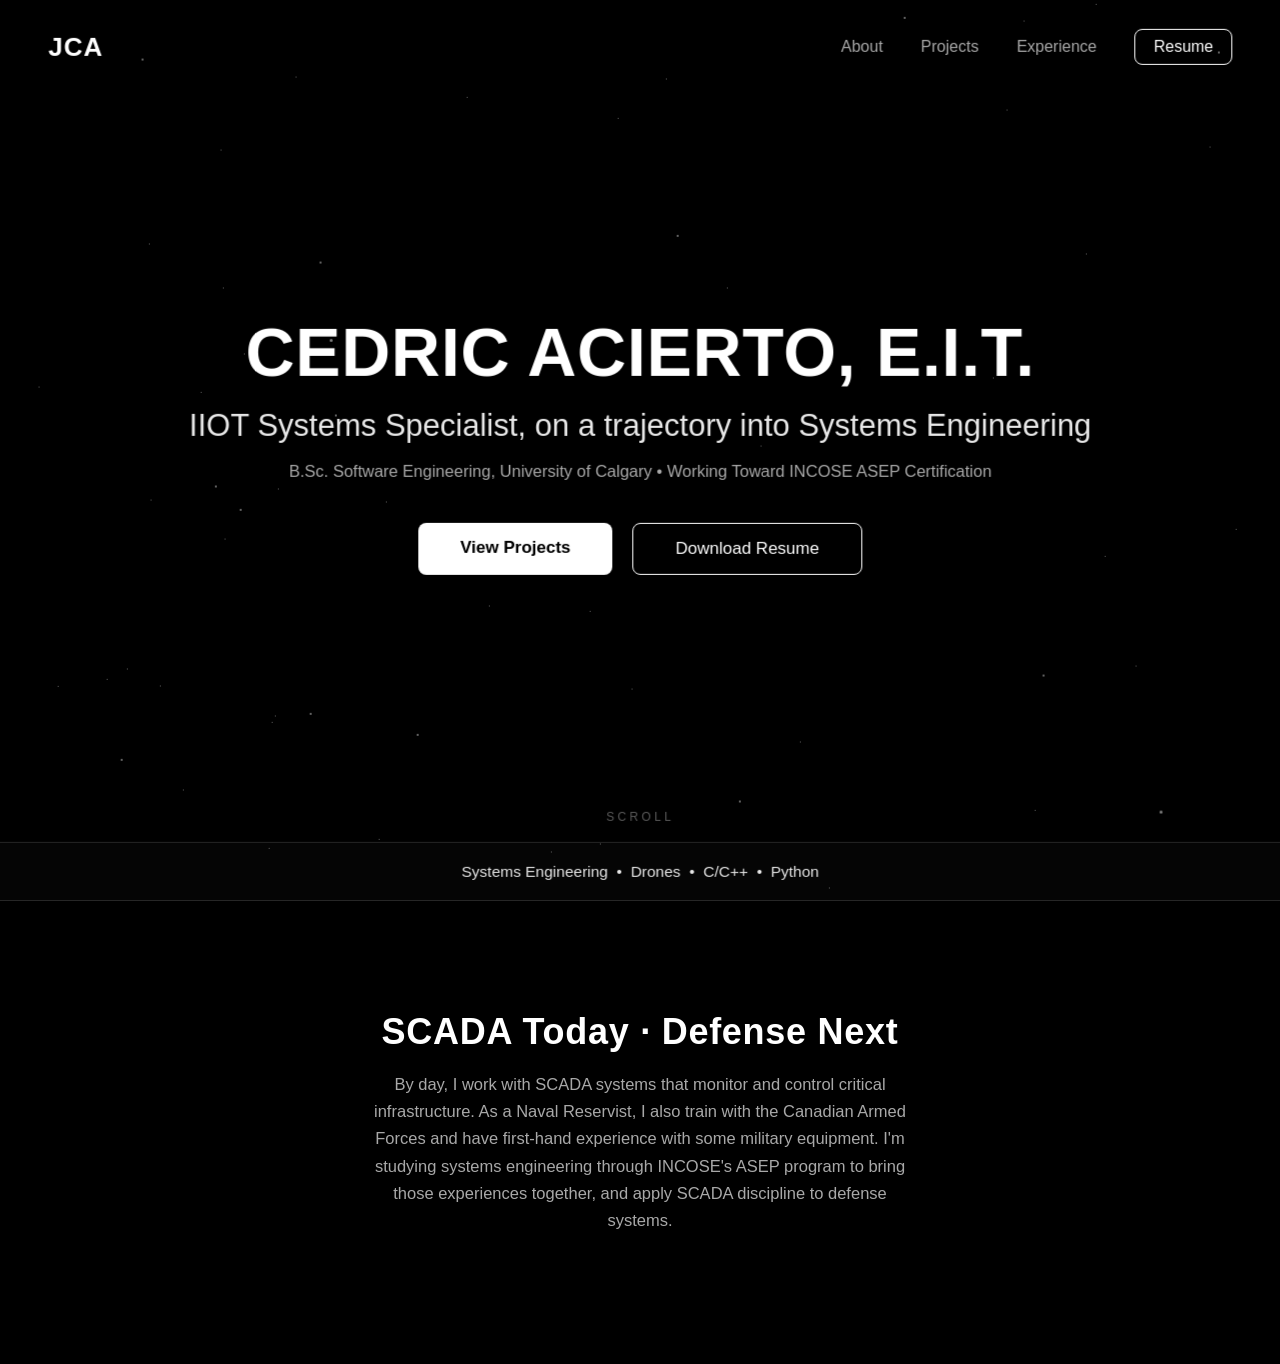
==== commit 3a6d79cf: "Added resume PDF Added resume PDF" ====
--- a/index.html
+++ b/index.html
@@ -21,7 +21,7 @@
           <a href="#about">About</a>
           <a href="projects.html">Projects</a>
           <a href="experience.html">Experience</a>
-          <a class="resume-btn" href="#">Resume</a>
+          <a class="resume-btn" href="Resume_CedricAcierto.pdf" download>Resume</a>
           <button class="burger" aria-label="Menu">&#9776;</button>
         </div>
       </nav>
@@ -32,7 +32,7 @@
         <div class="cred">B.Sc. Software Engineering, University of Calgary &bull; Working Toward INCOSE ASEP Certification</div>
         <div class="buttons">
           <a class="btn btn-fill" href="#">View Projects</a>
-          <a class="btn btn-line" href="#">Download Resume</a>
+          <a class="btn btn-line" href="Resume_CedricAcierto.pdf" download>Download Resume</a>
         </div>
       </div>
 
--- a/style.css
+++ b/style.css
@@ -93,3 +93,12 @@
     .role { padding-left:28px; padding-bottom:44px; }
     .role-date { white-space:normal; }
   }
+
+  /* ---------- Projects page (projects.html only) ---------- */
+  .placeholder { margin-top:56px; border:1px solid var(--line); border-radius:12px; padding:36px 32px; background:rgba(255,255,255,.02); }
+  .placeholder-title { font-size:clamp(20px, 2.6vw, 26px); font-weight:700; letter-spacing:.01em; }
+  .placeholder-text { margin-top:12px; color:var(--grey); line-height:1.65; font-size:16.5px; }
+
+  @media (max-width:640px) {
+    .placeholder { padding:28px 24px; }
+  }
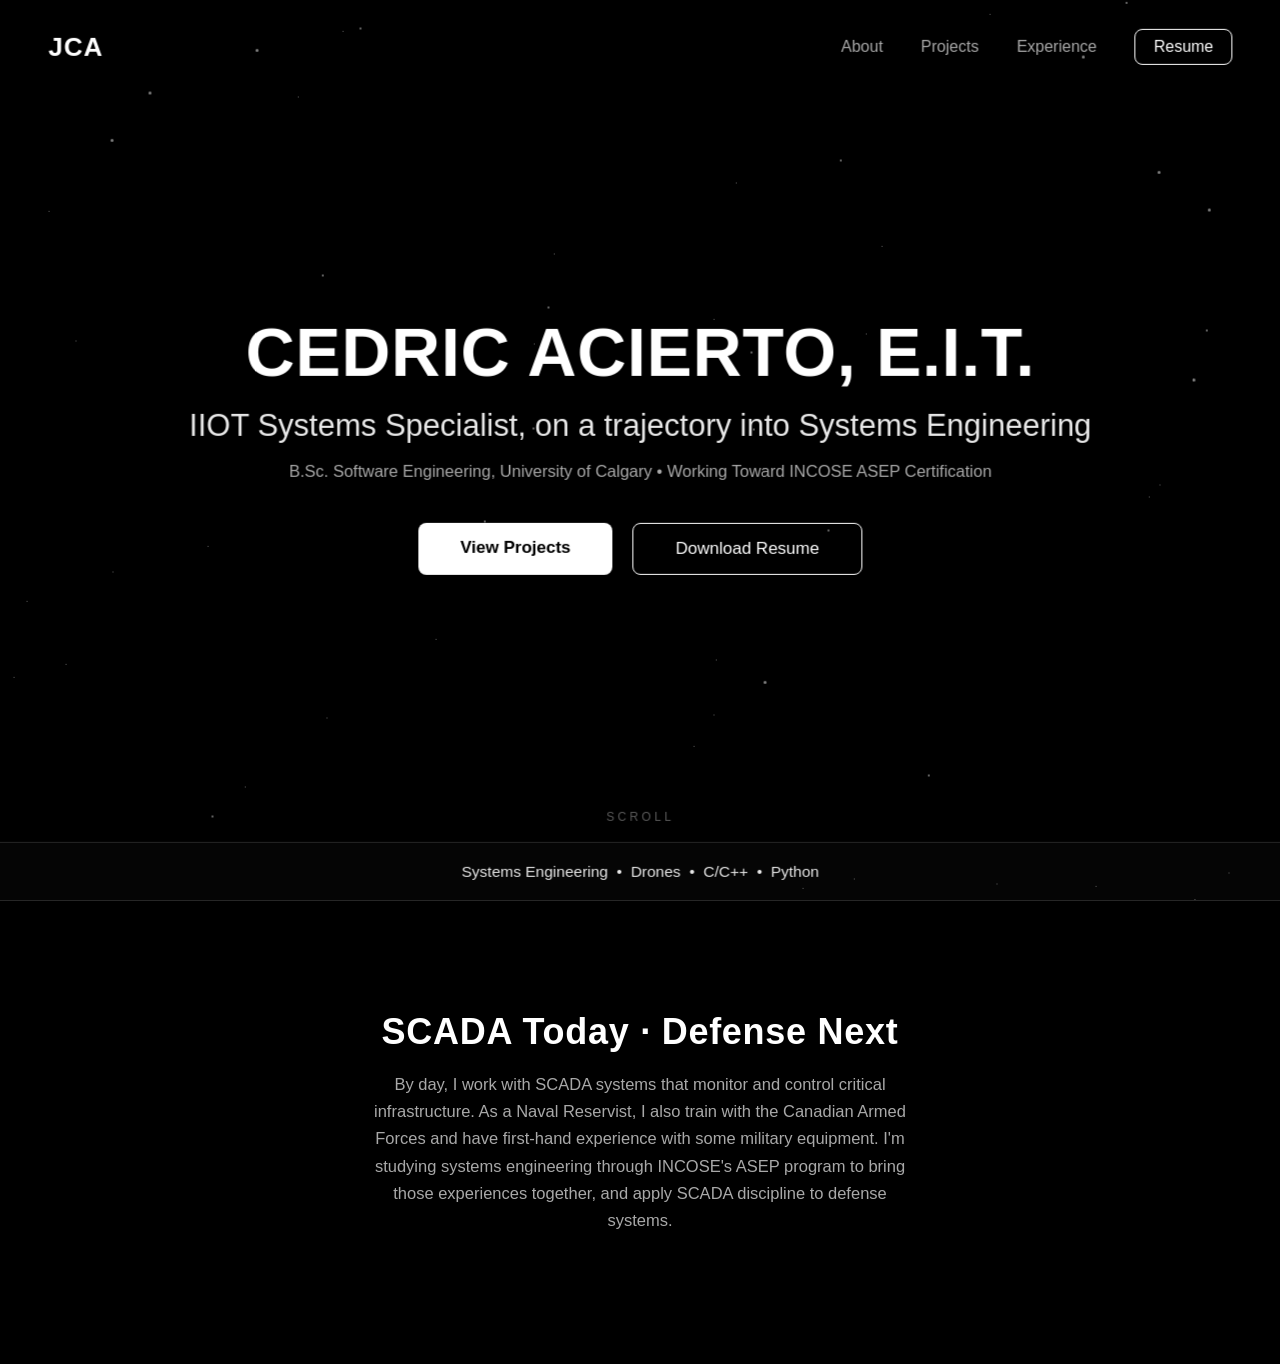
==== commit cd9cdee5: "Fixed multiple pages Fixed the links to projects page from landing, added resume pdf, and added mobi" ====
--- a/index.html
+++ b/index.html
@@ -22,8 +22,8 @@
           <a href="projects.html">Projects</a>
           <a href="experience.html">Experience</a>
           <a class="resume-btn" href="Resume_CedricAcierto.pdf" download>Resume</a>
-          <button class="burger" aria-label="Menu">&#9776;</button>
         </div>
+        <button class="burger" aria-label="Menu" aria-expanded="false">&#9776;</button>
       </nav>
 
       <div class="hero">
@@ -31,7 +31,7 @@
         <div class="sub">IIOT Systems Specialist, on a trajectory into Systems Engineering</div>
         <div class="cred">B.Sc. Software Engineering, University of Calgary &bull; Working Toward INCOSE ASEP Certification</div>
         <div class="buttons">
-          <a class="btn btn-fill" href="#">View Projects</a>
+          <a class="btn btn-fill" href="projects.html">View Projects</a>
           <a class="btn btn-line" href="Resume_CedricAcierto.pdf" download>Download Resume</a>
         </div>
       </div>
--- a/style.css
+++ b/style.css
@@ -49,8 +49,17 @@
   .panel p { margin:18px auto 0; max-width:560px; color:var(--grey); line-height:1.65; font-size:16.5px; }
 
   @media (max-width:640px) {
-    nav { padding:22px; }
-    .nav-links a:not(.resume-btn) { display:none; }
+    nav { padding:22px; position:relative; }
+    /* Nav links live in a dropdown below the header until the burger
+       button toggles .open on .nav-links (see script.js). The burger
+       sits outside .nav-links in the markup so it stays in the header. */
+    .nav-links { display:none; position:absolute; top:100%; left:0; right:0; z-index:20;
+                 flex-direction:column; align-items:stretch; gap:0;
+                 background:#000; border-bottom:1px solid var(--line); padding:8px 22px 20px; }
+    .nav-links.open { display:flex; }
+    .nav-links a { display:block; padding:14px 0; font-size:17px; border-top:1px solid var(--line); }
+    .nav-links a:first-child { border-top:0; }
+    .resume-btn { margin-top:14px; text-align:center; }
     .burger { display:block; }
     .buttons { flex-direction:column; width:min(340px, 88vw); }
     .btn { text-align:center; }
